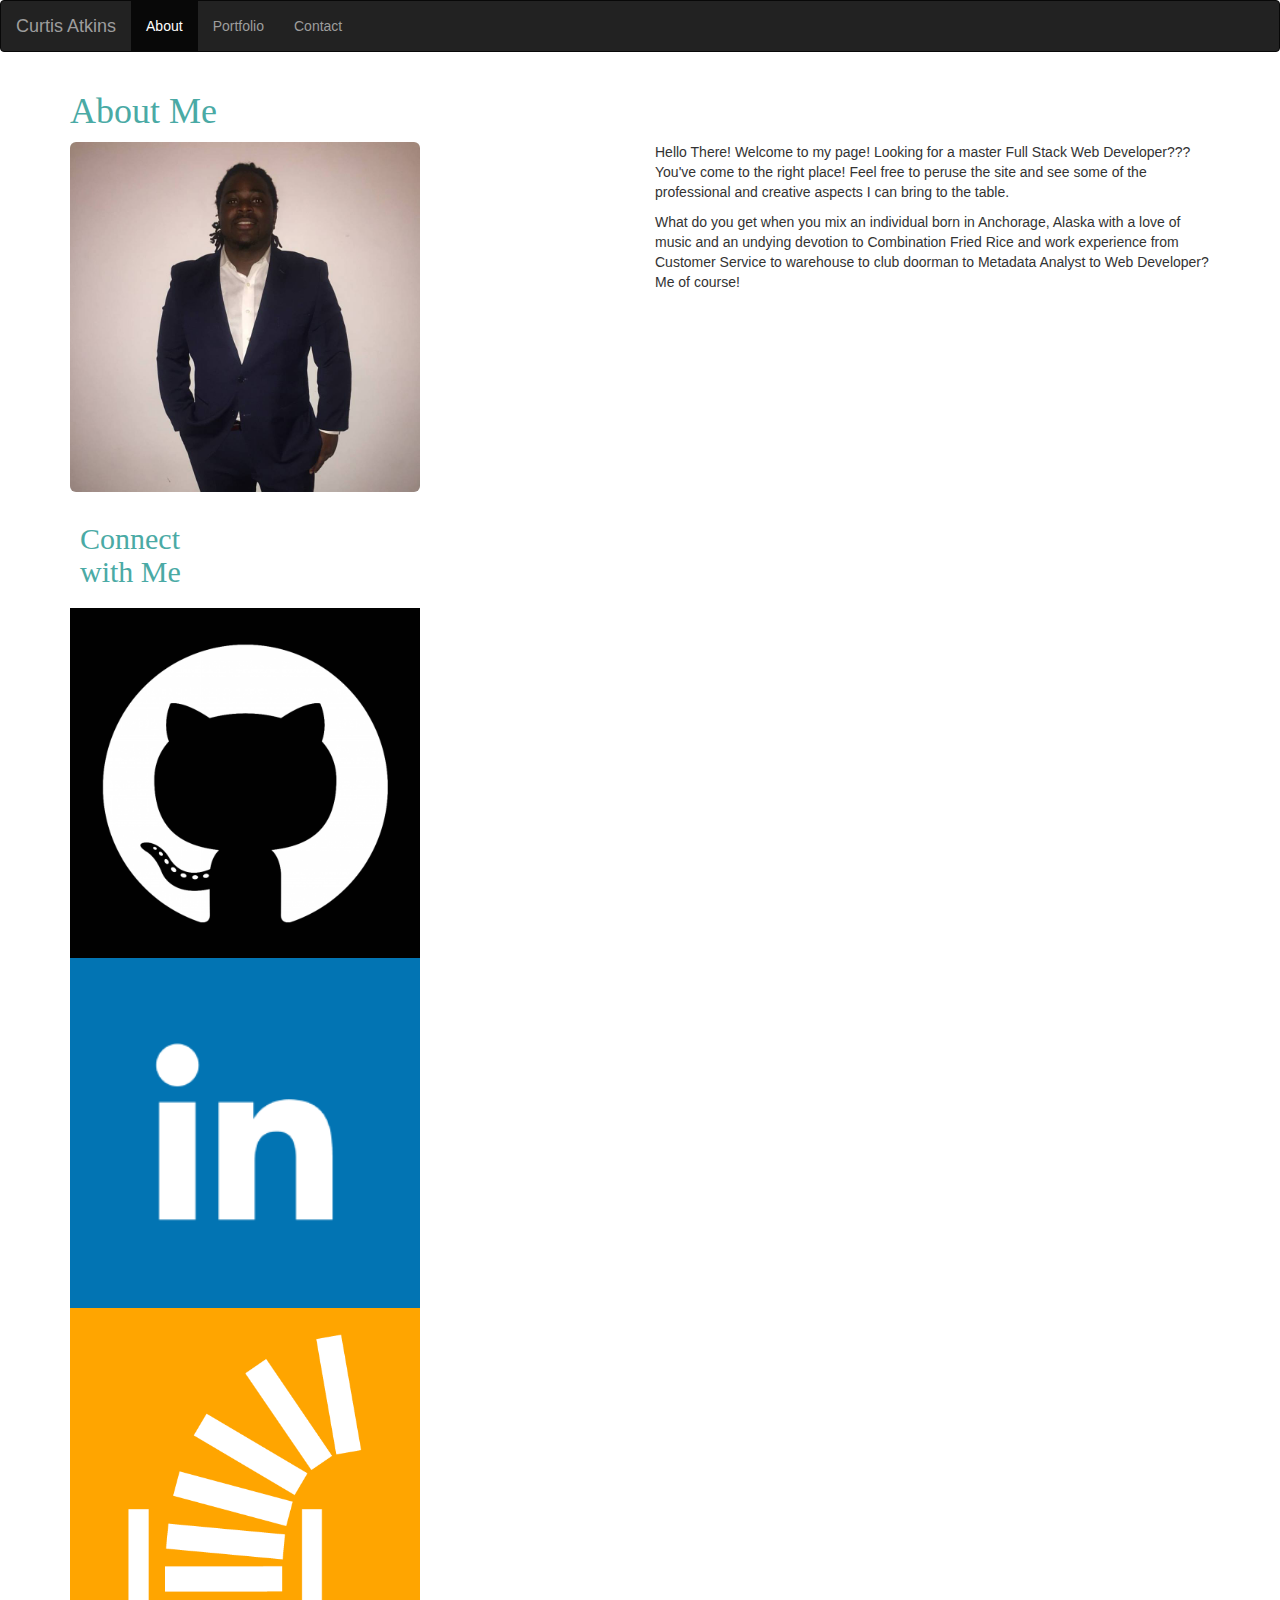
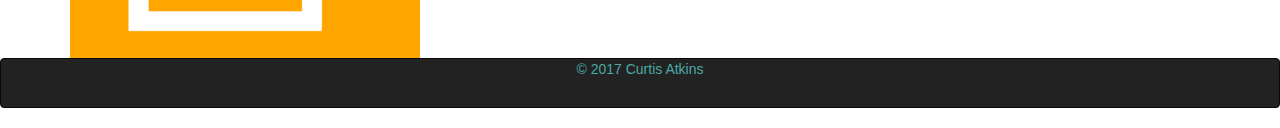
==== index.html @ ba7edbc9 "Bootstrap Portfolio Due Date Submission" ====
<!doctype html>
<html lang="en-us">

<head>
  <meta charset="UTF-8">
  <meta name="viewport" content="width=device-width, initial-scale=1">
  <title>About | Curtis Atkins</title>
  <link rel="stylesheet" type="text/css" href="assets/css/reset.css">
  <link rel="stylesheet" href="https://maxcdn.bootstrapcdn.com/bootstrap/3.3.7/css/bootstrap.min.css">
  <link rel="stylesheet" type="text/css" href="assets/css/styles.css">
</head>

<body>
   <!--LOGO-->
   <nav class="navbar navbar-inverse">
        <div class="container-fluid">   
            <div class="navbar-header">
                <a href="index.html" class="navbar-brand" id="logo">Curtis Atkins</a>
            </div>
    <!--Navigation-->        
            <div>
                <ul class="nav navbar-nav">
                    <li class="active">
                        <a href="index.html">About</a>
                    </li>
                    <li>
                        <a href="portfolio.html">Portfolio</a>
                    </li>
                    <li>    
                        <a href="contact.html">Contact</a>
                    </li>
                </ul>
            </div>
      </nav>

      
      <div id="main-container" class="container">
        <section class="main-section">
          <div class="row">
            <div class="col-xs-2 col-sm-2 col-med-2 col-lg-2"> 
              <h1>About Me</h1>
            </div>
          </div>
          <div class="row">
          <div class="col-xs-6 col-sm-4 col-md-6 col-lg-6">
            <img src="assets/images/Curtis Blue Suit.jpg" class="img-rounded img-responsive aboutMeImage" alt="Curtis Atkins">
          </div>
          <div class="col-xs-6 col-sm-8 col-med-6 col-lg-6">
            <p>Hello There! Welcome to my page! Looking for a master Full Stack Web Developer??? You've come to the right place! Feel free to peruse the site and see some of the professional and creative aspects I can bring to the table. 
            </p>
            <p>What do you get when you mix an individual born in Anchorage, Alaska with a love of music and an undying devotion to Combination Fried Rice and work experience from Customer Service to warehouse to club doorman to Metadata Analyst to Web Developer? Me of course!
            </p>
          </div>
        </section>

        <section class="sidebar">
          <div class="row">
            <div class="col-xs-2 col-sm-2 col-med-2 col-lg-2">
              <h2>Connect with Me</h2>
            </div>
          </div>
          <div class="row">
            <div class="col-xs-12 col-sm-12 col-md-12 col-lg 12">
             <a href="https://github.com/curtis-atkins" target="_blank"><img class="aboutMeImage img-responsive" src="assets/images/GithubLogo.png"  alt="GitHub" />
             </a>
             <a href="https://www.linkedin.com/in/curtis-atkins-jr-663a263a/" target="_blank"><img class="aboutMeImage img-responsive" src="assets/images/linkedin.png" alt="LinkedIn" />
             </a>
             <a href="https://meta.stackoverflow.com/users/7949630/curtis-atkins" target="_blank"><img class="aboutMeImage img-responsive" src="assets/images/stackoverflow.png"  alt="Stack Overflow" />
             </a>
            </div>
          </div>  
    </section>
  </div>

  <div class="navbar navbar-inverse">
    <div>
        <p id="footer" class="text-center">&copy; 2017 Curtis Atkins</p>
    </div>
  </div>
</body>

</html>
---- assets/css/styles.css ----
h1{
	
	color: #4aaaa5;
	font-family: 'Georgia', Times, 'Times New Roman', serif;
}
h2{
	padding:10px;
	color:#4aaaa5;
	font-family: 'Georgia', Times, 'Times New Roman', serif;
}

#footer{
	color: #4aaaa5;
}
.aboutMeImage{

	height:25em;
	width: 25em;
}
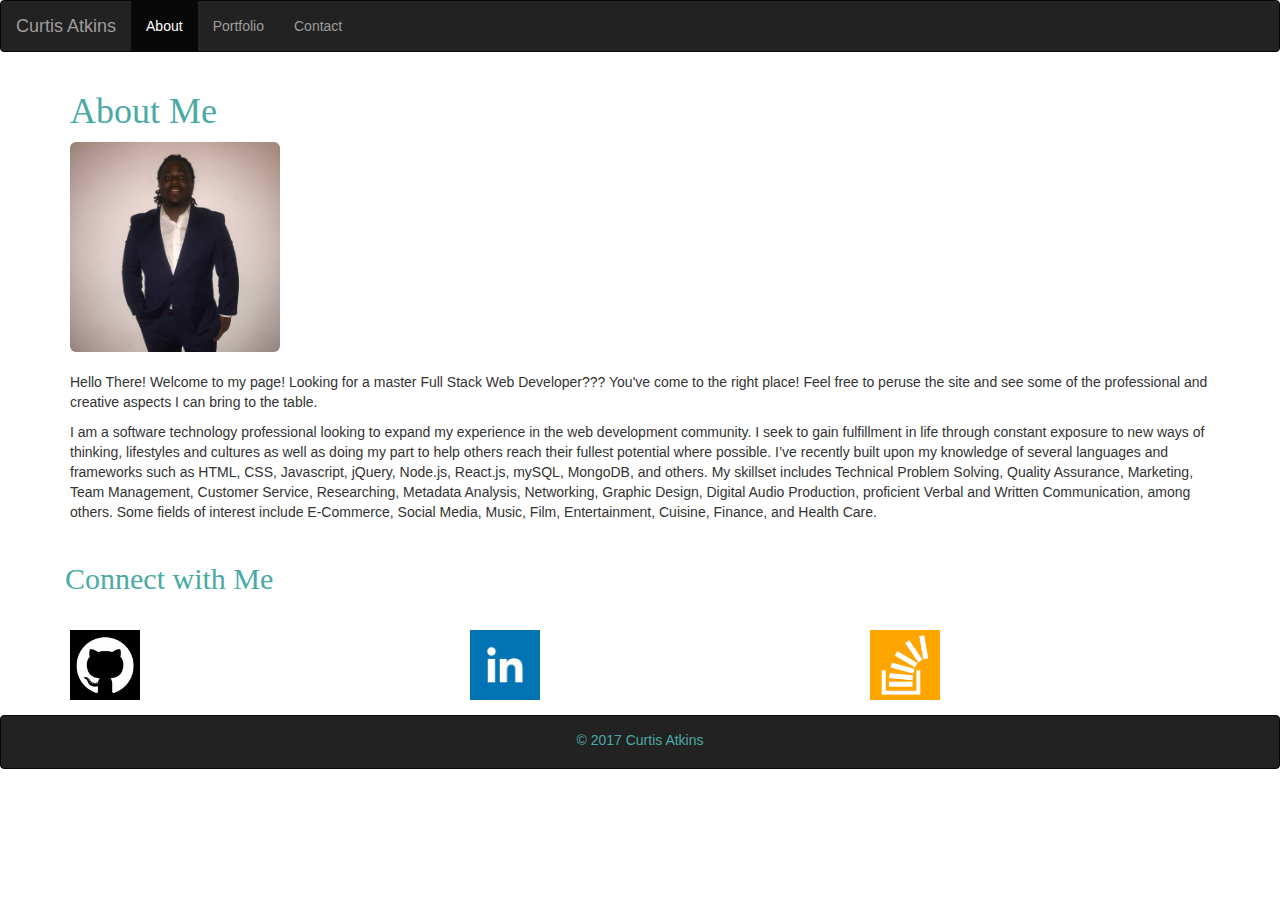
==== commit d606340b: "clean code" ====
--- a/index.html
+++ b/index.html
@@ -1,83 +1,102 @@
-<!doctype html>
+<!DOCTYPE html>
+
 <html lang="en-us">
+<head>
+    <meta charset="UTF-8">
+    <meta content="width=device-width, initial-scale=1" name="viewport">
 
-<head>
-  <meta charset="UTF-8">
-  <meta name="viewport" content="width=device-width, initial-scale=1">
-  <title>About | Curtis Atkins</title>
-  <link rel="stylesheet" type="text/css" href="assets/css/reset.css">
-  <link rel="stylesheet" href="https://maxcdn.bootstrapcdn.com/bootstrap/3.3.7/css/bootstrap.min.css">
-  <link rel="stylesheet" type="text/css" href="assets/css/styles.css">
+    <title>About | Curtis Atkins</title>
+    <link href="assets/css/reset.css" rel="stylesheet" type="text/css">
+    <link href="https://maxcdn.bootstrapcdn.com/bootstrap/3.3.7/css/bootstrap.min.css" rel="stylesheet">
+    <link href="assets/css/styles.css" rel="stylesheet" type="text/css">
 </head>
 
 <body>
-   <!--LOGO-->
-   <nav class="navbar navbar-inverse">
-        <div class="container-fluid">   
+  
+    <!--LOGO-->
+    <nav class="navbar navbar-inverse">
+        <div class="container-fluid">
             <div class="navbar-header">
-                <a href="index.html" class="navbar-brand" id="logo">Curtis Atkins</a>
+                <a class="navbar-brand" href="index.html" id="logo">Curtis Atkins</a>
             </div>
-    <!--Navigation-->        
+            <!--Navigation-->
+
             <div>
                 <ul class="nav navbar-nav">
                     <li class="active">
                         <a href="index.html">About</a>
                     </li>
+
+
                     <li>
                         <a href="portfolio.html">Portfolio</a>
                     </li>
-                    <li>    
+
+
+                    <li>
                         <a href="contact.html">Contact</a>
                     </li>
                 </ul>
             </div>
-      </nav>
+        </div>
+    </nav>
 
-      
-      <div id="main-container" class="container">
-        <section class="main-section">
-          <div class="row">
-            <div class="col-xs-2 col-sm-2 col-med-2 col-lg-2"> 
-              <h1>About Me</h1>
+
+    <div class="container" id="main-container">
+        <div class="row">
+            <div class="col-xs-12">
+                <h1>About Me</h1>
             </div>
-          </div>
-          <div class="row">
-          <div class="col-xs-6 col-sm-4 col-md-6 col-lg-6">
-            <img src="assets/images/Curtis Blue Suit.jpg" class="img-rounded img-responsive aboutMeImage" alt="Curtis Atkins">
-          </div>
-          <div class="col-xs-6 col-sm-8 col-med-6 col-lg-6">
-            <p>Hello There! Welcome to my page! Looking for a master Full Stack Web Developer??? You've come to the right place! Feel free to peruse the site and see some of the professional and creative aspects I can bring to the table. 
-            </p>
-            <p>What do you get when you mix an individual born in Anchorage, Alaska with a love of music and an undying devotion to Combination Fried Rice and work experience from Customer Service to warehouse to club doorman to Metadata Analyst to Web Developer? Me of course!
-            </p>
-          </div>
-        </section>
+        </div>
 
-        <section class="sidebar">
-          <div class="row">
-            <div class="col-xs-2 col-sm-2 col-med-2 col-lg-2">
-              <h2>Connect with Me</h2>
+
+        <div class="row">
+            <div class="col-xs-12"><img alt="Curtis Atkins" class="img-rounded img-responsive aboutMeImage" src="assets/images/CurtisBlueSuit.jpg">
             </div>
-          </div>
-          <div class="row">
-            <div class="col-xs-12 col-sm-12 col-md-12 col-lg 12">
-             <a href="https://github.com/curtis-atkins" target="_blank"><img class="aboutMeImage img-responsive" src="assets/images/GithubLogo.png"  alt="GitHub" />
-             </a>
-             <a href="https://www.linkedin.com/in/curtis-atkins-jr-663a263a/" target="_blank"><img class="aboutMeImage img-responsive" src="assets/images/linkedin.png" alt="LinkedIn" />
-             </a>
-             <a href="https://meta.stackoverflow.com/users/7949630/curtis-atkins" target="_blank"><img class="aboutMeImage img-responsive" src="assets/images/stackoverflow.png"  alt="Stack Overflow" />
-             </a>
+
+
+            <div class="col-xs-12">
+                <p>Hello There! Welcome to my page! Looking for a master Full Stack Web Developer??? You've come to the right place! Feel free to peruse the site and see some of the professional and creative aspects I can bring to the table.</p>
+
+
+                <p>I am a software technology professional looking to expand my experience in the web development community. I seek to gain fulfillment in life through constant exposure to new ways of thinking, lifestyles and cultures as well as doing my part to help others reach their fullest potential where possible. I’ve recently built upon my knowledge of several languages and frameworks such as HTML, CSS, Javascript, jQuery, Node.js, React.js, mySQL, MongoDB, and others. My skillset includes Technical Problem Solving, Quality Assurance, Marketing, Team Management, Customer Service, Researching, Metadata Analysis, Networking, Graphic Design, Digital Audio Production, proficient Verbal and Written Communication, among others. Some fields of interest include E-Commerce, Social Media, Music, Film, Entertainment, Cuisine, Finance, and Health Care.</p>
             </div>
-          </div>  
-    </section>
-  </div>
 
-  <div class="navbar navbar-inverse">
-    <div>
-        <p id="footer" class="text-center">&copy; 2017 Curtis Atkins</p>
+
+            <div class="row">
+                <div class="col-xs-12">
+                    <h2>Connect with Me</h2>
+                </div>
+            </div>
+
+
+            <div class="row">
+                <div class="col-xs-4">
+                    <a href="https://github.com/curtis-atkins" target="_blank"><img alt="GitHub" class="connectMeImage img-responsive" src="assets/images/GithubLogo.png"></a>
+                </div>
+
+
+                <div class="col-xs-4">
+                    <a href="https://www.linkedin.com/in/curtis-atkins-jr-663a263a/" target="_blank"><img alt="LinkedIn" class="connectMeImage img-responsive" src="assets/images/linkedin.png"></a>
+                </div>
+
+
+                <div class="col-xs-4">
+                    <a href="https://meta.stackoverflow.com/users/7949630/curtis-atkins" target="_blank"><img alt="Stack Overflow" class="connectMeImage img-responsive" src="assets/images/stackoverflow.png"></a>
+                </div>
+            </div>
+        </div>
     </div>
-  </div>
+
+
+    <nav class="navbar navbar-inverse">
+        <div class="container">
+            <div>
+                <div>
+                    <p class="text-center footerP" id="footer">&copy; 2017 Curtis Atkins</p>
+                </div>
+            </div>
+        </div>
+    </nav>
 </body>
-
-</html>
-
+</html>--- a/assets/css/styles.css
+++ b/assets/css/styles.css
@@ -1,19 +1,53 @@
-h1{
-	
-	color: #4aaaa5;
-	font-family: 'Georgia', Times, 'Times New Roman', serif;
+h1 {
+    color: #4aaaa5;
+    font-family: 'Georgia', Times, 'Times New Roman', serif;
 }
-h2{
-	padding:10px;
-	color:#4aaaa5;
-	font-family: 'Georgia', Times, 'Times New Roman', serif;
+h2 {
+    padding: 10px;
+    color: #4aaaa5;
+    font-family: 'Georgia', Times, 'Times New Roman', serif;
+}
+h3 {
+    margin-bottom: 1em;
+}
+.aboutMeImage {
+    margin-bottom: 20px;
+    height: 15em;
+    width: 15em;
+}
+.connectMeImage {
+    margin: 15px;
+    height: 5em;
+    width: 5em;
+}
+.portfolioImage {
+    height: 15em;
+    width: 15em;
+}
+#footer {
+    color: #4aaaa5;
+    height: 2em;
+}
+.footerP {
+    margin-top: 1em;
 }
 
-#footer{
-	color: #4aaaa5;
-}
-.aboutMeImage{
+/* Custom, iPhone Retina */
 
-	height:25em;
-	width: 25em;
-}
+@media only screen and (min-width: 320px) {}
+
+/* Extra Small Devices, Phones */
+
+@media only screen and (min-width: 480px) {}
+
+/* Small Devices, Tablets */
+
+@media only screen and (min-width: 768px) {}
+
+/* Medium Devices, Desktops */
+
+@media only screen and (min-width: 992px) {}
+
+/* Large Devices, Wide Screens */
+
+@media only screen and (min-width: 1200px) {}